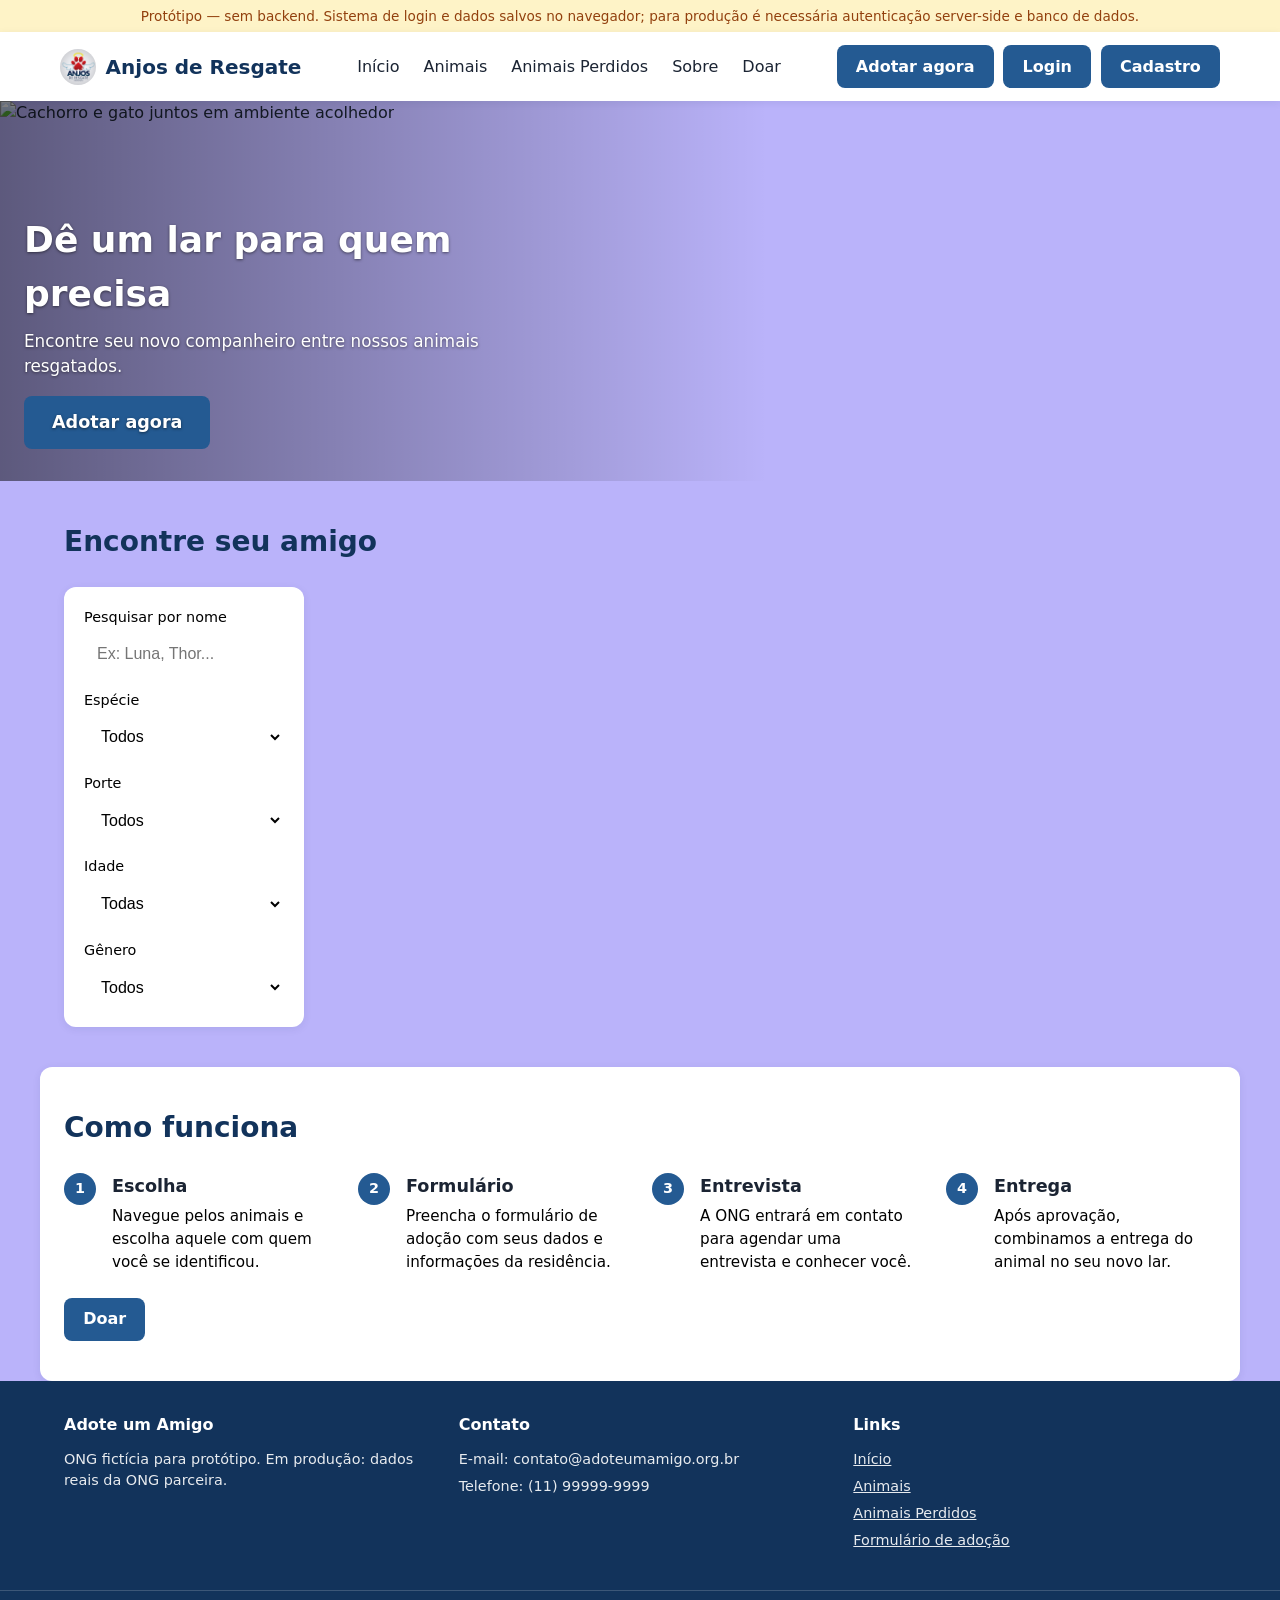
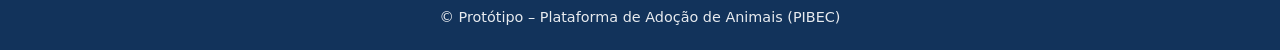
==== admin.html @ feb144f8 "atualizando o projeto" ====
<!DOCTYPE html>
<html lang="pt-BR">
<head>
  <meta charset="UTF-8">
  <title>Painel Admin</title>
</head>
<body>

<h1>Painel Administrativo</h1>

<button onclick="logout()">Sair</button>

<h2>Adicionar Pet</h2>

<form onsubmit="adicionarPet(event)">
  <input type="text" id="nome" placeholder="Nome do pet" required>
  <input type="text" id="especie" placeholder="Cachorro ou Gato" required>
  <input type="text" id="idade" placeholder="Idade" required>
  <input type="text" id="porte" placeholder="Porte" required>
  <input type="text" id="genero" placeholder="Macho/Fêmea" required>
  <input type="text" id="imagem" placeholder="URL da imagem" required>
  <button type="submit">Adicionar</button>
</form>

<h2>Lista de Pets</h2>
<div id="lista-pets"></div>

<script>
const API_URL = "http://127.0.0.1:5000";

// 🔐 PROTEÇÃO (só admin entra)
const user = JSON.parse(localStorage.getItem("user"));

if (!user || !user.is_admin) {
  alert("Acesso negado!");
  window.location.href = "index.html";
}

// LOGOUT
function logout() {
  localStorage.removeItem("user");
  window.location.href = "index.html";
}

// ADICIONAR PET
async function adicionarPet(e) {
  e.preventDefault();

  const data = {
    nome: document.getElementById("nome").value,
    especie: document.getElementById("especie").value,
    idade: document.getElementById("idade").value,
    porte: document.getElementById("porte").value,
    genero: document.getElementById("genero").value,
    imagem: document.getElementById("imagem").value
  };

  const res = await fetch(API_URL + "/pets", {
    method: "POST",
    headers: { "Content-Type": "application/json" },
    body: JSON.stringify(data)
  });

  const result = await res.json();

  if (result.success) {
    alert("Pet adicionado!");
    carregarPets();
  } else {
    alert("Erro ao adicionar");
  }
}

// LISTAR PETS
async function carregarPets() {
  const res = await fetch(API_URL + "/pets");
  const pets = await res.json();

  const container = document.getElementById("lista-pets");
  container.innerHTML = "";

  pets.forEach(pet => {
    container.innerHTML += `
      <div>
        <p>${pet.nome} - ${pet.especie}</p>
        <button onclick="removerPet(${pet.id})">Remover</button>
      </div>
    `;
  });
}

// REMOVER PET
async function removerPet(id) {
  await fetch(API_URL + "/pets/" + id, {
    method: "DELETE"
  });

  carregarPets();
}

carregarPets();
</script>

</body>
</html>
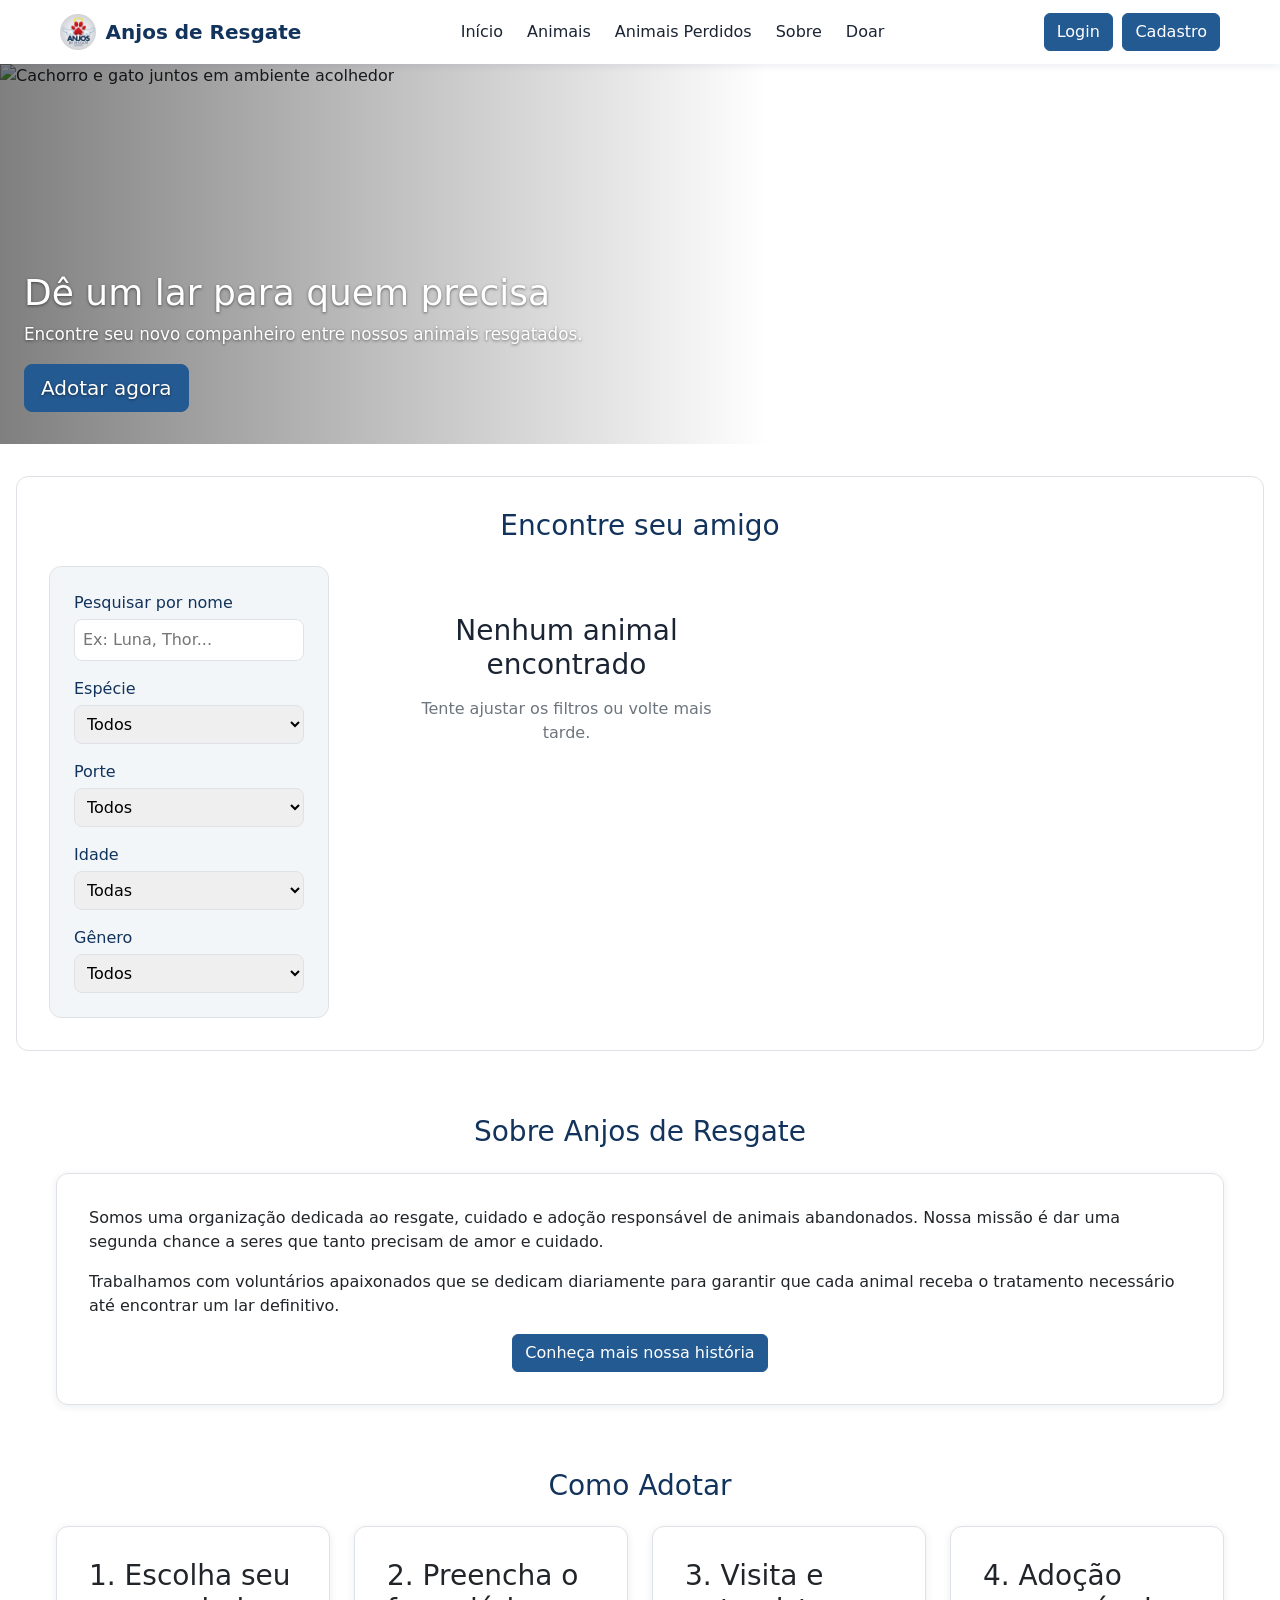
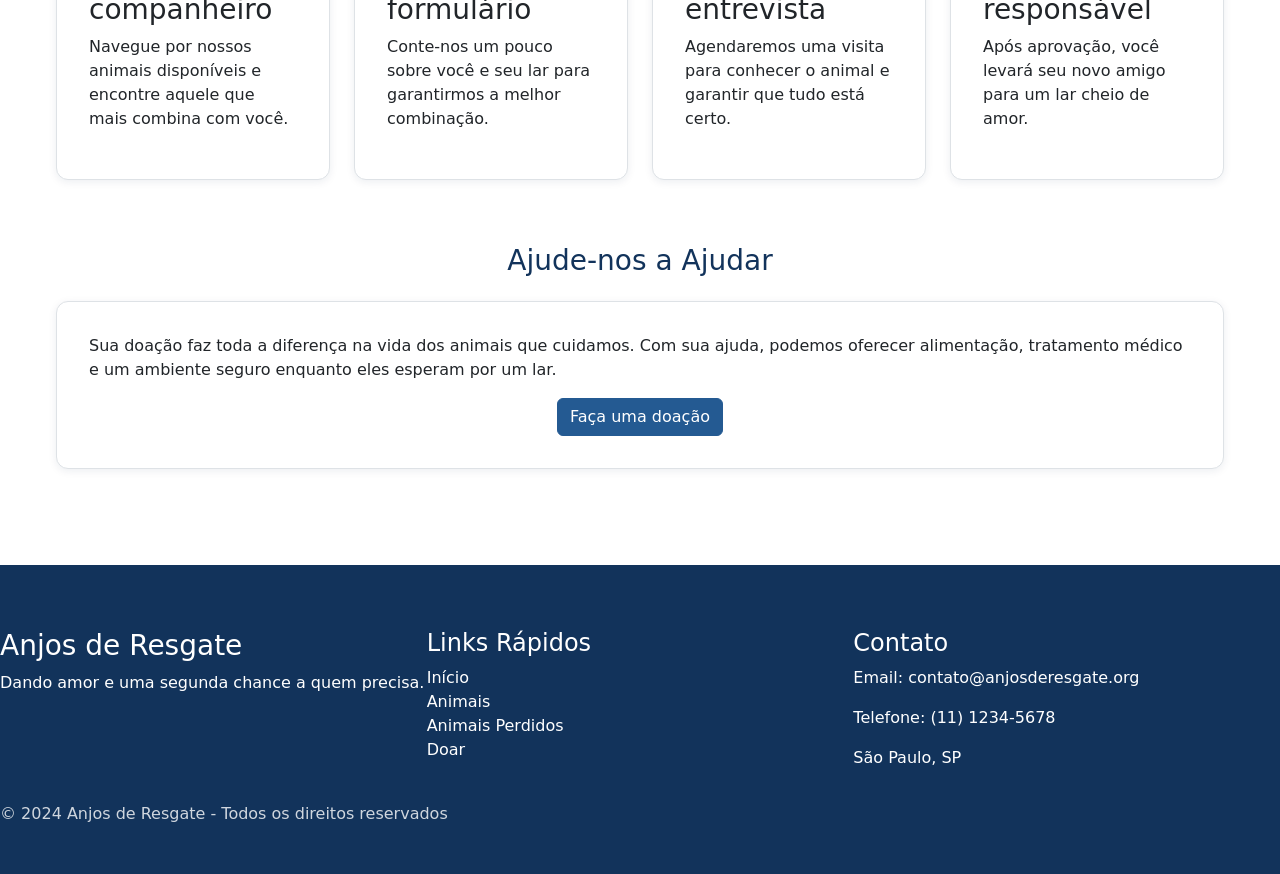
==== commit eecf96ce: "Att nova do site" ====
--- a/admin.html
+++ b/admin.html
@@ -2,104 +2,1270 @@
 <html lang="pt-BR">
 <head>
   <meta charset="UTF-8">
-  <title>Painel Admin</title>
+  <meta name="viewport" content="width=device-width, initial-scale=1.0">
+  <title>Painel Administrativo - Anjos de Resgate</title>
+  
+  <!-- Controle de Cache -->
+  <meta http-equiv="Cache-Control" content="no-cache, no-store, must-revalidate">
+  <meta http-equiv="Pragma" content="no-cache">
+  <meta http-equiv="Expires" content="0">
+  
+  <!-- Bootstrap CSS -->
+  <link href="https://cdn.jsdelivr.net/npm/bootstrap@5.3.0/dist/css/bootstrap.min.css" rel="stylesheet">
+  <!-- Bootstrap Icons -->
+  <link rel="stylesheet" href="https://cdn.jsdelivr.net/npm/bootstrap-icons@1.11.0/font/bootstrap-icons.css">
+  <!-- Custom CSS -->
+  <link rel="stylesheet" href="styles-bootstrap.css">
+  
+  <style>
+    .admin-page {
+      background: linear-gradient(135deg, var(--cor-fundo) 0%, rgba(36, 90, 146, 0.05) 100%);
+      min-height: 100vh;
+    }
+    
+    .admin-header {
+      background: linear-gradient(135deg, var(--cor-primaria) 0%, var(--cor-primaria-escura) 100%);
+      color: white;
+      padding: 2rem 0;
+      box-shadow: var(--sombra-hover);
+    }
+    
+    .admin-header .container {
+      display: flex;
+      justify-content: space-between;
+      align-items: center;
+    }
+    
+    .admin-header h1 {
+      margin: 0;
+      font-size: 2rem;
+      font-weight: 600;
+    }
+    
+    .admin-header p {
+      margin: 0.5rem 0 0;
+      opacity: 0.9;
+    }
+    
+    .admin-nav {
+      background: white;
+      border-radius: var(--raio-grande);
+      box-shadow: var(--sombra);
+      padding: 0;
+      margin: -1rem auto 2rem;
+      max-width: 800px;
+      overflow: hidden;
+    }
+    
+    .admin-nav .nav {
+      border-bottom: none;
+    }
+    
+    .admin-nav .nav-link {
+      color: var(--cor-texto);
+      border: none;
+      padding: 1rem 1.5rem;
+      font-weight: 500;
+      transition: all var(--transicao);
+      border-radius: 0;
+    }
+    
+    .admin-nav .nav-link:hover {
+      color: var(--cor-primaria);
+      background: rgba(36, 90, 146, 0.05);
+    }
+    
+    .admin-nav .nav-link.active {
+      color: white;
+      background: var(--cor-primaria);
+    }
+    
+    .admin-section {
+      display: none;
+      animation: fadeIn 0.3s ease;
+    }
+    
+    .admin-section.active {
+      display: block;
+    }
+    
+    .admin-card {
+      background: white;
+      border-radius: var(--raio-grande);
+      box-shadow: var(--sombra);
+      border: 1px solid var(--cor-borda);
+      margin-bottom: 2rem;
+    }
+    
+    .admin-card-header {
+      background: rgba(36, 90, 146, 0.05);
+      padding: 1.5rem;
+      border-bottom: 1px solid var(--cor-borda);
+      border-radius: var(--raio-grande) var(--raio-grande) 0 0;
+    }
+    
+    .admin-card-header h3 {
+      margin: 0;
+      color: var(--cor-primaria-escura);
+      font-size: 1.25rem;
+      font-weight: 600;
+    }
+    
+    .admin-card-body {
+      padding: 2rem;
+    }
+    
+    .form-floating label {
+      color: var(--cor-texto-suave);
+    }
+    
+    .form-floating .form-control:focus ~ label {
+      color: var(--cor-primaria);
+    }
+    
+    .btn-admin {
+      background: var(--cor-primaria);
+      border: none;
+      padding: 0.75rem 1.5rem;
+      font-weight: 500;
+      border-radius: var(--raio);
+      transition: all var(--transicao);
+    }
+    
+    .btn-admin:hover {
+      background: var(--cor-primaria-escura);
+      transform: translateY(-1px);
+    }
+    
+    .table-admin {
+      background: white;
+      border-radius: var(--raio-grande);
+      overflow: hidden;
+      box-shadow: var(--sombra);
+      border: 1px solid var(--cor-borda);
+    }
+    
+    .table-admin th {
+      background: rgba(36, 90, 146, 0.05);
+      font-weight: 600;
+      color: var(--cor-primaria-escura);
+      border-bottom: 2px solid var(--cor-primaria);
+    }
+    
+    .table-admin td {
+      vertical-align: middle;
+    }
+    
+    .table-admin tbody tr:hover {
+      background: rgba(36, 90, 146, 0.02);
+    }
+    
+    .admin-actions .btn {
+      padding: 0.375rem 0.75rem;
+      font-size: 0.875rem;
+      margin: 0 0.25rem;
+    }
+    
+    .stats-card {
+      background: white;
+      border-radius: var(--raio-grande);
+      padding: 1.5rem;
+      text-align: center;
+      box-shadow: var(--sombra);
+      border: 1px solid var(--cor-borda);
+      transition: all var(--transicao);
+    }
+    
+    .stats-card:hover {
+      transform: translateY(-2px);
+      box-shadow: var(--sombra-hover);
+    }
+    
+    .stats-number {
+      font-size: 2rem;
+      font-weight: 700;
+      color: var(--cor-primaria);
+      display: block;
+    }
+    
+    .stats-label {
+      color: var(--cor-texto-suave);
+      font-size: 0.875rem;
+      margin-top: 0.5rem;
+    }
+    
+    .alert-admin {
+      position: fixed;
+      top: 20px;
+      right: 20px;
+      max-width: 300px;
+      z-index: 1050;
+      border-radius: var(--raio);
+      box-shadow: var(--sombra-hover);
+    }
+    
+    .loading-spinner {
+      display: none;
+    }
+    
+    .loading .loading-spinner {
+      display: inline-block;
+    }
+    
+    .loading .btn-text {
+      display: none;
+    }
+  </style>
 </head>
-<body>
+<body class="admin-page">
+  <!-- Header Admin -->
+  <header class="admin-header">
+    <div class="container">
+      <div>
+        <h1><i class="bi bi-shield-check me-2"></i>Painel Administrativo</h1>
+        <p>Gerencie os animais, doações e configurações do sistema</p>
+      </div>
+      <div class="d-flex align-items-center gap-3">
+        <span class="me-3">Bem-vindo, Administrador</span>
+        <a href="index.html" class="btn btn-light btn-sm">
+          <i class="bi bi-house me-1"></i>Voltar ao site
+        </a>
+        <button onclick="AuthManager.logout()" class="btn btn-danger btn-sm">
+          <i class="bi bi-box-arrow-right me-1"></i>Sair
+        </button>
+      </div>
+    </div>
+  </header>
 
-<h1>Painel Administrativo</h1>
+  <!-- Main Content -->
+  <main class="container my-4">
+    <!-- Estatísticas -->
+    <div class="row mb-4">
+      <div class="col-md-3 col-sm-6 mb-3">
+        <div class="stats-card">
+          <div class="stats-number" id="stats-animals">0</div>
+          <div class="stats-label">Animais para Adoção</div>
+        </div>
+      </div>
+      <div class="col-md-3 col-sm-6 mb-3">
+        <div class="stats-card">
+          <div class="stats-number" id="stats-lost">0</div>
+          <div class="stats-label">Animais Perdidos</div>
+        </div>
+      </div>
+      <div class="col-md-3 col-sm-6 mb-3">
+        <div class="stats-card">
+          <div class="stats-number" id="stats-items">0</div>
+          <div class="stats-label">Itens Necessários</div>
+        </div>
+      </div>
+      <div class="col-md-3 col-sm-6 mb-3">
+        <div class="stats-card">
+          <div class="stats-number" id="stats-users">0</div>
+          <div class="stats-label">Usuários Cadastrados</div>
+        </div>
+      </div>
+    </div>
 
-<button onclick="logout()">Sair</button>
+    <!-- Navegação Admin -->
+    <div class="admin-nav">
+      <ul class="nav nav-tabs" role="tablist">
+            <li class="nav-item">
+              <button class="nav-link active" data-bs-toggle="tab" data-bs-target="#animals-tab" type="button">
+                <i class="bi bi-heart me-2"></i>Animais
+              </button>
+            </li>
+            <li class="nav-item">
+              <button class="nav-link" data-bs-toggle="tab" data-bs-target="#lost-pets-tab" type="button">
+                <i class="bi bi-search me-2"></i>Animais Perdidos
+              </button>
+            </li>
+            <li class="nav-item">
+              <button class="nav-link" data-bs-toggle="tab" data-bs-target="#donation-items-tab" type="button">
+                <i class="bi bi-box-seam me-2"></i>Itens de Doação
+              </button>
+            </li>
+            <li class="nav-item">
+              <button class="nav-link" data-bs-toggle="tab" data-bs-target="#donations-received-tab" type="button">
+                <i class="bi bi-heart me-2"></i>Doações Recebidas
+              </button>
+            </li>
+            <li class="nav-item">
+              <button class="nav-link" data-bs-toggle="tab" data-bs-target="#donations-tab" type="button">
+                <i class="bi bi-cash me-2"></i>Doações
+              </button>
+            </li>
+            <li class="nav-item">
+              <button class="nav-link" data-bs-toggle="tab" data-bs-target="#settings-tab" type="button">
+                <i class="bi bi-gear me-2"></i>Configurações
+              </button>
+            </li>
+          </ul>
+    </div>
 
-<h2>Adicionar Pet</h2>
+    <!-- Conteúdo das Abas -->
+    <div class="tab-content">
+      <!-- Aba Animais -->
+      <div class="tab-pane fade show active" id="animals-tab">
+        <!-- Formulário de Adição -->
+        <div class="admin-card">
+          <div class="admin-card-header">
+            <h3><i class="bi bi-plus-circle me-2"></i>Adicionar Novo Animal</h3>
+          </div>
+          <div class="admin-card-body">
+            <form id="admin-animal-form">
+              <div class="row g-3">
+                <div class="col-md-6">
+                  <div class="form-floating">
+                    <input type="text" class="form-control" name="nome" id="animal-nome" placeholder="Nome do animal" required>
+                    <label for="animal-nome">Nome *</label>
+                  </div>
+                </div>
+                
+                <div class="col-md-6">
+                  <div class="form-floating">
+                    <select class="form-control" name="especie" id="animal-especie" required>
+                      <option value="">Selecione...</option>
+                      <option value="Cachorro">Cachorro</option>
+                      <option value="Gato">Gato</option>
+                    </select>
+                    <label for="animal-especie">Espécie *</label>
+                  </div>
+                </div>
+                
+                <div class="col-md-4">
+                  <div class="form-floating">
+                    <select class="form-control" name="porte" id="animal-porte">
+                      <option value="Pequeno">Pequeno</option>
+                      <option value="Médio">Médio</option>
+                      <option value="Grande">Grande</option>
+                    </select>
+                    <label for="animal-porte">Porte</label>
+                  </div>
+                </div>
+                
+                <div class="col-md-4">
+                  <div class="form-floating">
+                    <select class="form-control" name="idade" id="animal-idade">
+                      <option value="Filhote">Filhote</option>
+                      <option value="Jovem">Jovem</option>
+                      <option value="Adulto">Adulto</option>
+                      <option value="1 ano">1 ano</option>
+                      <option value="2 anos">2 anos</option>
+                      <option value="3 anos">3 anos</option>
+                      <option value="4+ anos">4+ anos</option>
+                    </select>
+                    <label for="animal-idade">Idade</label>
+                  </div>
+                </div>
+                
+                <div class="col-md-4">
+                  <div class="form-floating">
+                    <select class="form-control" name="genero" id="animal-genero">
+                      <option value="Macho">Macho</option>
+                      <option value="Fêmea">Fêmea</option>
+                    </select>
+                    <label for="animal-genero">Gênero</label>
+                  </div>
+                </div>
+                
+                <div class="col-md-6">
+                  <div class="form-floating">
+                    <select class="form-control" name="status" id="animal-status">
+                      <option value="Disponível">Disponível</option>
+                      <option value="Adotado">Adotado</option>
+                      <option value="Em processo">Em processo</option>
+                    </select>
+                    <label for="animal-status">Status</label>
+                  </div>
+                </div>
+                
+                <div class="col-md-6">
+                  <div class="form-floating">
+                    <input type="url" class="form-control" name="imagem" id="animal-imagem" placeholder="https://exemplo.com/imagem.jpg">
+                    <label for="animal-imagem">URL da Imagem</label>
+                  </div>
+                </div>
+                
+                <div class="col-12">
+                  <div class="form-floating">
+                    <textarea class="form-control" name="descricao" id="animal-descricao" rows="4" placeholder="Descreva o animal, temperamento, cuidados especiais..."></textarea>
+                    <label for="animal-descricao">Descrição</label>
+                  </div>
+                </div>
+              </div>
+              
+              <div class="d-flex gap-2 mt-4">
+                <button type="submit" class="btn btn-primary btn-admin">
+                  <span class="btn-text"><i class="bi bi-plus-circle me-2"></i>Adicionar Animal</span>
+                  <span class="loading-spinner spinner-border spinner-border-sm" role="status"></span>
+                </button>
+                <button type="reset" class="btn btn-secondary">
+                  <i class="bi bi-arrow-clockwise me-2"></i>Limpar
+                </button>
+              </div>
+            </form>
+          </div>
+        </div>
 
-<form onsubmit="adicionarPet(event)">
-  <input type="text" id="nome" placeholder="Nome do pet" required>
-  <input type="text" id="especie" placeholder="Cachorro ou Gato" required>
-  <input type="text" id="idade" placeholder="Idade" required>
-  <input type="text" id="porte" placeholder="Porte" required>
-  <input type="text" id="genero" placeholder="Macho/Fêmea" required>
-  <input type="text" id="imagem" placeholder="URL da imagem" required>
-  <button type="submit">Adicionar</button>
-</form>
+        <!-- Tabela de Animais -->
+        <div class="table-admin">
+          <div class="p-3 border-bottom bg-light">
+            <h4 class="mb-0"><i class="bi bi-list-ul me-2"></i>Animais Cadastrados</h4>
+          </div>
+          <div class="table-responsive">
+            <table class="table table-hover mb-0" id="admin-animals-table">
+              <thead>
+                <tr>
+                  <th>ID</th>
+                  <th>Nome</th>
+                  <th>Espécie</th>
+                  <th>Porte</th>
+                  <th>Idade</th>
+                  <th>Status</th>
+                  <th>Ações</th>
+                </tr>
+              </thead>
+              <tbody>
+                <!-- Animais serão carregados dinamicamente -->
+              </tbody>
+            </table>
+          </div>
+        </div>
+      </div>
 
-<h2>Lista de Pets</h2>
-<div id="lista-pets"></div>
+      <!-- Aba Animais Perdidos -->
+      <div class="tab-pane fade" id="lost-pets-tab">
+        <div class="admin-card">
+          <div class="admin-card-header">
+            <h3><i class="bi bi-info-circle me-2"></i>Animais Perdidos</h3>
+          </div>
+          <div class="admin-card-body">
+            <div class="alert alert-info">
+              <i class="bi bi-info-circle me-2"></i>
+              Funcionalidade de gerenciamento de animais perdidos será implementada em breve.
+            </div>
+          </div>
+        </div>
+      </div>
 
-<script>
-const API_URL = "http://127.0.0.1:5000";
+      <!-- Aba Doação de Itens -->
+      <div class="tab-pane fade" id="donation-items-tab">
+        <div class="admin-card">
+          <div class="admin-card-header">
+            <h3><i class="bi bi-box-seam me-2"></i>Doação de Itens</h3>
+          </div>
+          <div class="admin-card-body">
+            <!-- Formulário Adicionar Item -->
+            <div class="mb-4">
+              <form id="donation-item-form">
+                <div class="row g-3">
+                  <div class="col-md-4">
+                    <label for="item-nome" class="form-label">Nome do Item</label>
+                    <input type="text" class="form-control" id="item-nome" name="nome" required>
+                  </div>
+                  <div class="col-md-3">
+                    <label for="item-categoria" class="form-label">Categoria</label>
+                    <select class="form-select" id="item-categoria" name="categoria">
+                      <option value="">Selecione...</option>
+                      <option value="Ração e Alimentação">Ração e Alimentação</option>
+                      <option value="Medicamentos">Medicamentos</option>
+                      <option value="Produtos de Limpeza">Produtos de Limpeza</option>
+                      <option value="Outros">Outros</option>
+                    </select>
+                  </div>
+                  <div class="col-md-2">
+                    <label for="item-quantidade" class="form-label">Quantidade</label>
+                    <input type="number" class="form-control" id="item-quantidade" name="quantidade" min="1" value="1">
+                  </div>
+                  <div class="col-md-2">
+                    <label for="item-urgencia" class="form-label">Urgência</label>
+                    <select class="form-select" id="item-urgencia" name="urgencia">
+                      <option value="baixa">Baixa</option>
+                      <option value="média">Média</option>
+                      <option value="alta">Alta</option>
+                    </select>
+                  </div>
+                  <div class="col-md-2">
+                    <label for="item-ativo" class="form-label">Status</label>
+                    <select class="form-select" id="item-ativo" name="ativo">
+                      <option value="true">Ativo</option>
+                      <option value="false">Inativo</option>
+                    </select>
+                  </div>
+                  <div class="col-md-1">
+                    <label class="form-label">&nbsp;</label>
+                    <button type="submit" class="btn btn-primary w-100">
+                      <i class="bi bi-plus-lg"></i>
+                    </button>
+                  </div>
+                </div>
+                <div class="row">
+                  <div class="col-12">
+                    <label for="item-descricao" class="form-label">Descrição</label>
+                    <textarea class="form-control" id="item-descricao" name="descricao" rows="2"></textarea>
+                  </div>
+                </div>
+                <div class="row">
+                  <div class="col-12">
+                    <button type="submit" class="btn btn-primary">
+                      <i class="bi bi-plus-lg"></i> Adicionar Item
+                    </button>
+                  </div>
+                </div>
+              </form>
+            </div>
 
-// 🔐 PROTEÇÃO (só admin entra)
-const user = JSON.parse(localStorage.getItem("user"));
+            <!-- Tabela de Itens -->
+            <div class="table-admin">
+              <div class="p-3 border-bottom bg-light">
+                <h4 class="mb-0"><i class="bi bi-list-ul me-2"></i>Itens Cadastrados</h4>
+              </div>
+              <div class="table-responsive">
+                <table class="table table-hover mb-0" id="admin-items-table">
+                  <thead>
+                    <tr>
+                      <th>ID</th>
+                      <th>Nome</th>
+                      <th>Categoria</th>
+                      <th>Quantidade</th>
+                      <th>Urgência</th>
+                      <th>Status</th>
+                      <th>Ações</th>
+                    </tr>
+                  </thead>
+                  <tbody>
+                    <!-- Itens serão carregados dinamicamente -->
+                  </tbody>
+                </table>
+              </div>
+            </div>
+          </div>
+        </div>
+      </div>
 
-if (!user || !user.is_admin) {
-  alert("Acesso negado!");
-  window.location.href = "index.html";
-}
+      <!-- Aba Doações Recebidas -->
+      <div class="tab-pane fade" id="donations-received-tab">
+        <div class="admin-card">
+          <div class="admin-card-header">
+            <h3><i class="bi bi-heart me-2"></i>Doações Recebidas</h3>
+          </div>
+          <div class="admin-card-body">
+            <!-- Tabela de Doações -->
+            <div class="table-admin">
+              <div class="p-3 border-bottom bg-light">
+                <h4 class="mb-0"><i class="bi bi-list-ul me-2"></i>Doações de Usuários</h4>
+              </div>
+              <div class="table-responsive">
+                <table class="table table-hover mb-0" id="admin-donations-table">
+                  <thead>
+                    <tr>
+                      <th>ID</th>
+                      <th>Item</th>
+                      <th>Doador</th>
+                      <th>Contato</th>
+                      <th>Quantidade</th>
+                      <th>Status</th>
+                      <th>Data</th>
+                      <th>Ações</th>
+                    </tr>
+                  </thead>
+                  <tbody>
+                    <!-- Doações serão carregadas dinamicamente -->
+                  </tbody>
+                </table>
+              </div>
+            </div>
+          </div>
+        </div>
+      </div>
 
-// LOGOUT
-function logout() {
-  localStorage.removeItem("user");
-  window.location.href = "index.html";
-}
+      <!-- Aba Doações -->
+      <div class="tab-pane fade" id="donations-tab">
+        <!-- Configuração PIX -->
+        <div class="admin-card">
+          <div class="admin-card-header">
+            <h3><i class="bi bi-cash me-2"></i>Configuração de Doação em Dinheiro</h3>
+          </div>
+          <div class="admin-card-body">
+            <form id="donation-config-form">
+              <div class="row g-3">
+                <div class="col-md-12">
+                  <div class="form-floating">
+                    <input type="text" class="form-control" id="pix-key" name="pix_key" placeholder="email@exemplo.com" required>
+                    <label for="pix-key">Chave PIX *</label>
+                  </div>
+                </div>
+                
+                <div class="col-md-12">
+                  <div class="form-floating">
+                    <input type="url" class="form-control" id="qr-code" name="qr_code" placeholder="https://exemplo.com/qr-code.png">
+                    <label for="qr-code">URL do QR Code</label>
+                  </div>
+                </div>
+                
+                <div class="col-12">
+                  <div class="form-floating">
+                    <textarea class="form-control" id="donation-message" name="message" rows="3" placeholder="Sua doação faz a diferença!"></textarea>
+                    <label for="donation-message">Mensagem de Doação</label>
+                  </div>
+                </div>
+              </div>
+              
+              <div class="d-flex gap-2 mt-4">
+                <button type="submit" class="btn btn-primary btn-admin">
+                  <span class="btn-text"><i class="bi bi-save me-2"></i>Atualizar Configuração</span>
+                  <span class="loading-spinner spinner-border spinner-border-sm" role="status"></span>
+                </button>
+              </div>
+            </form>
+          </div>
+        </div>
 
-// ADICIONAR PET
-async function adicionarPet(e) {
-  e.preventDefault();
+        
+      <!-- Aba Configurações -->
+      <div class="tab-pane fade" id="settings-tab">
+        <div class="admin-card">
+          <div class="admin-card-header">
+            <h3><i class="bi bi-gear me-2"></i>Configurações do Sistema</h3>
+          </div>
+          <div class="admin-card-body">
+            <div class="alert alert-info">
+              <i class="bi bi-info-circle me-2"></i>
+              Configurações gerais do sistema serão implementadas em breve.
+            </div>
+          </div>
+        </div>
+      </div>
+    </div>
+  </main>
 
-  const data = {
-    nome: document.getElementById("nome").value,
-    especie: document.getElementById("especie").value,
-    idade: document.getElementById("idade").value,
-    porte: document.getElementById("porte").value,
-    genero: document.getElementById("genero").value,
-    imagem: document.getElementById("imagem").value
-  };
+  <!-- Feedback Messages -->
+  <div id="admin-feedback" class="alert alert-admin d-none" role="alert"></div>
 
-  const res = await fetch(API_URL + "/pets", {
-    method: "POST",
-    headers: { "Content-Type": "application/json" },
-    body: JSON.stringify(data)
-  });
+  <!-- Bootstrap JS -->
+  <script src="https://cdn.jsdelivr.net/npm/bootstrap@5.3.0/dist/js/bootstrap.bundle.min.js"></script>
+  <!-- Custom JS -->
+  <script src="script.js?v=1.0.0"></script>
+  
+  <script>
+    document.addEventListener('DOMContentLoaded', function() {
+      // Verificar se usuário é admin
+      if (!AuthManager.isAdmin()) {
+        window.location.href = 'index.html';
+        return;
+      }
+      
+      // Carregar estatísticas
+      loadStats();
+      
+      // Configurar formulários (apenas os que não estão no script.js)
+      setupDonationConfigForm();
+      
+      // Carregar dados ao iniciar
+      loadAdminAnimals();
+      loadAdminDonationItems();
+      loadAdminDonationsReceived();
+      
+      // Setup forms
+      setupAdminAnimalForm();
+      setupAdminDonationItemForm();
+    });
+    
+    async function loadStats() {
+      try {
+        // Animais
+        const animals = await AnimalsManager.getAll();
+        document.getElementById('stats-animals').textContent = animals.length;
+        
+        // Itens de doação
+        const items = await DonationsManager.getItems();
+        document.getElementById('stats-items').textContent = items.length;
+        
+        // Animais perdidos
+        const lostPets = await LostPetsManager.getAll();
+        document.getElementById('stats-lost').textContent = lostPets.length;
+        
+        // Usuários (placeholder)
+        document.getElementById('stats-users').textContent = '1';
+        
+      } catch (error) {
+        console.error('Erro ao carregar estatísticas:', error);
+      }
+    }
+    
+        
+    function setupDonationConfigForm() {
+      const form = document.getElementById('donation-config-form');
+      if (!form) return;
+      
+      form.addEventListener('submit', async (e) => {
+        e.preventDefault();
+        
+        const button = form.querySelector('button[type="submit"]');
+        button.classList.add('loading');
+        button.disabled = true;
+        
+        try {
+          const formData = new FormData(form);
+          const config = Object.fromEntries(formData.entries());
+          
+          const result = await DonationsManager.updateConfig(config);
+          if (result) {
+            showAdminFeedback('Configuração atualizada com sucesso!', 'success');
+          } else {
+            showAdminFeedback('Erro ao atualizar configuração', 'danger');
+          }
+        } catch (error) {
+          console.error('Erro ao atualizar configuração:', error);
+          showAdminFeedback('Erro de conexão', 'danger');
+        } finally {
+          button.classList.remove('loading');
+          button.disabled = false;
+        }
+      });
+    }
+    
+    async function loadAdminAnimals() {
+      try {
+        const animals = await AnimalsManager.getAll();
+        const tableBody = document.querySelector('#admin-animals-table tbody');
+        
+        if (!tableBody) return;
+        
+        if (animals.length === 0) {
+          tableBody.innerHTML = `
+            <tr>
+              <td colspan="7" class="text-center text-muted py-4">
+                <i class="bi bi-inbox fs-1 d-block mb-2"></i>
+                Nenhum animal cadastrado
+              </td>
+            </tr>
+          `;
+          return;
+        }
+        
+        tableBody.innerHTML = animals.map(animal => `
+          <tr>
+            <td>${animal.id}</td>
+            <td>${animal.nome}</td>
+            <td>${animal.especie}</td>
+            <td>${animal.porte}</td>
+            <td>${animal.idade}</td>
+            <td>
+              <span class="badge ${getStatusClass(animal.status)}">${animal.status}</span>
+            </td>
+            <td>
+              <div class="admin-actions">
+                <button class="btn btn-sm btn-outline-primary" onclick="AdminUI.editAnimal(${animal.id})">
+                  <i class="bi bi-pencil"></i>
+                </button>
+                <button class="btn btn-sm btn-outline-danger" onclick="AdminUI.deleteAnimal(${animal.id})">
+                  <i class="bi bi-trash"></i>
+                </button>
+              </div>
+            </td>
+          </tr>
+        `).join('');
+        
+      } catch (error) {
+        console.error('Erro ao carregar animais admin:', error);
+      }
+    }
+    
+    function getStatusClass(status) {
+      switch(status) {
+        case 'Disponível': return 'bg-success';
+        case 'Adotado': return 'bg-primary';
+        case 'Em processo': return 'bg-warning';
+        default: return 'bg-secondary';
+      }
+    }
+    
+    function showAdminFeedback(message, type = 'success') {
+      const feedback = document.getElementById('admin-feedback');
+      if (!feedback) return;
+      
+      feedback.className = `alert alert-${type} alert-dismissible fade show`;
+      feedback.innerHTML = `
+        ${message}
+        <button type="button" class="btn-close" data-bs-dismiss="alert"></button>
+      `;
+      
+      // Auto remover após 5 segundos
+      setTimeout(() => {
+        if (feedback.classList.contains('show')) {
+          feedback.classList.remove('show');
+        }
+      }, 5000);
+    }
 
-  const result = await res.json();
-
-  if (result.success) {
-    alert("Pet adicionado!");
-    carregarPets();
-  } else {
-    alert("Erro ao adicionar");
-  }
-}
-
-// LISTAR PETS
-async function carregarPets() {
-  const res = await fetch(API_URL + "/pets");
-  const pets = await res.json();
-
-  const container = document.getElementById("lista-pets");
-  container.innerHTML = "";
-
-  pets.forEach(pet => {
-    container.innerHTML += `
-      <div>
-        <p>${pet.nome} - ${pet.especie}</p>
-        <button onclick="removerPet(${pet.id})">Remover</button>
-      </div>
-    `;
-  });
-}
-
-// REMOVER PET
-async function removerPet(id) {
-  await fetch(API_URL + "/pets/" + id, {
-    method: "DELETE"
-  });
-
-  carregarPets();
-}
-
-carregarPets();
-</script>
-
+    // =========================
+    // GERENCIAMENTO DE ITENS DE DOAÇÃO
+    // =========================
+    
+    async function loadAdminDonationItems() {
+      try {
+        const response = await fetch(`${BASE_URL}/donation-items`);
+        const data = await response.json();
+        
+        if (!data.success) {
+          showAdminFeedback('Erro ao carregar itens de doação', 'danger');
+          return;
+        }
+        
+        const items = data.data;
+        const tableBody = document.querySelector('#admin-items-table tbody');
+        
+        if (!tableBody) return;
+        
+        if (items.length === 0) {
+          tableBody.innerHTML = `
+            <tr>
+              <td colspan="7" class="text-center text-muted py-4">
+                <i class="bi bi-inbox fs-1 d-block mb-2"></i>
+                Nenhum item cadastrado
+              </td>
+            </tr>
+          `;
+          return;
+        }
+        
+        tableBody.innerHTML = items.map(item => `
+          <tr>
+            <td>${item.id}</td>
+            <td>${item.nome}</td>
+            <td>${item.categoria || '-'}</td>
+            <td>${item.quantidade || 1}</td>
+            <td>
+              <span class="badge ${getUrgencyClass(item.urgencia)}">${item.urgencia || 'média'}</span>
+            </td>
+            <td>
+              <span class="badge ${item.ativo !== false ? 'bg-success' : 'bg-secondary'}">
+                ${item.ativo !== false ? 'Ativo' : 'Inativo'}
+              </span>
+            </td>
+            <td>
+              <div class="admin-actions">
+                <button class="btn btn-sm btn-outline-primary" onclick="AdminUI.editDonationItem(${item.id})">
+                  <i class="bi bi-pencil"></i>
+                </button>
+                <button class="btn btn-sm btn-outline-danger" onclick="AdminUI.deleteDonationItem(${item.id})">
+                  <i class="bi bi-trash"></i>
+                </button>
+              </div>
+            </td>
+          </tr>
+        `).join('');
+        
+      } catch (error) {
+        console.error('Erro ao carregar itens:', error);
+        showAdminFeedback('Erro de conexão ao carregar itens', 'danger');
+      }
+    }
+    
+    function getUrgencyClass(urgency) {
+      switch (urgency) {
+        case 'alta': return 'bg-danger';
+        case 'média': return 'bg-warning';
+        case 'baixa': return 'bg-success';
+        default: return 'bg-secondary';
+      }
+    }
+    
+    async function loadAdminDonationsReceived() {
+      try {
+        // Buscar doações e itens
+        const [donationsResponse, itemsResponse] = await Promise.all([
+          fetch(`${BASE_URL}/donations`),
+          fetch(`${BASE_URL}/donation-items`)
+        ]);
+        
+        const donationsData = await donationsResponse.json();
+        const itemsData = await itemsResponse.json();
+        
+        if (!donationsData.success || !itemsData.success) {
+          showAdminFeedback('Erro ao carregar doações recebidas', 'danger');
+          return;
+        }
+        
+        const donations = donationsData.data;
+        const items = itemsData.data;
+        
+        const tableBody = document.querySelector('#admin-donations-table tbody');
+        
+        if (!tableBody) return;
+        
+        if (donations.length === 0) {
+          tableBody.innerHTML = `
+            <tr>
+              <td colspan="8" class="text-center text-muted py-4">
+                <i class="bi bi-inbox fs-1 d-block mb-2"></i>
+                Nenhuma doação recebida
+              </td>
+            </tr>
+          `;
+          return;
+        }
+        
+        tableBody.innerHTML = donations.map(donation => {
+          const item = items.find(i => i.id === donation.item_id);
+          const itemName = item ? item.nome : `Item #${donation.item_id}`;
+          
+          return `
+            <tr>
+              <td>${donation.id}</td>
+              <td>${itemName}</td>
+              <td>${donation.nome_usuario}</td>
+              <td>${donation.contato}</td>
+              <td>${donation.quantidade}</td>
+              <td>
+                <span class="badge ${getDonationStatusClass(donation.status)}">
+                  ${getDonationStatusLabel(donation.status)}
+                </span>
+              </td>
+              <td>${formatDate(donation.data_criacao)}</td>
+              <td>
+                <div class="admin-actions">
+                  ${donation.status === 'pendente' ? `
+                    <button class="btn btn-sm btn-outline-success" onclick="AdminUI.confirmDonation(${donation.id})">
+                      <i class="bi bi-check"></i>
+                    </button>
+                  ` : ''}
+                  <button class="btn btn-sm btn-outline-primary" onclick="AdminUI.viewDonationDetails(${donation.id})">
+                    <i class="bi bi-eye"></i>
+                  </button>
+                </div>
+              </td>
+            </tr>
+          `;
+        }).join('');
+        
+      } catch (error) {
+        console.error('Erro ao carregar doações recebidas:', error);
+        showAdminFeedback('Erro de conexão ao carregar doações', 'danger');
+      }
+    }
+    
+    function getDonationStatusClass(status) {
+      switch (status) {
+        case 'pendente': return 'bg-warning';
+        case 'confirmado': return 'bg-info';
+        case 'concluido': return 'bg-success';
+        case 'cancelado': return 'bg-danger';
+        default: return 'bg-secondary';
+      }
+    }
+    
+    function getDonationStatusLabel(status) {
+      switch (status) {
+        case 'pendente': return 'Pendente';
+        case 'confirmado': return 'Confirmado';
+        case 'concluido': return 'Concluído';
+        case 'cancelado': return 'Cancelado';
+        default: return status;
+      }
+    }
+    
+    function formatDate(dateString) {
+      if (!dateString) return '-';
+      const date = new Date(dateString);
+      return date.toLocaleDateString('pt-BR', {
+        day: '2-digit',
+        month: '2-digit',
+        year: 'numeric'
+      });
+    }
+    
+    function setupAdminDonationItemForm() {
+      const form = document.getElementById('donation-item-form');
+      if (!form) return;
+      
+      form.addEventListener('submit', async (e) => {
+        e.preventDefault();
+        
+        const button = form.querySelector('button[type="submit"]');
+        button.classList.add('loading');
+        button.disabled = true;
+        
+        try {
+          const formData = new FormData(form);
+          const itemData = {
+            nome: formData.get('nome'),
+            categoria: formData.get('categoria'),
+            quantidade: parseInt(formData.get('quantidade')) || 1,
+            urgencia: formData.get('urgencia'),
+            descricao: formData.get('descricao'),
+            ativo: formData.get('ativo') === 'true'
+          };
+          
+          const editId = form.dataset.editId;
+          const isEdit = !!editId;
+          
+          const url = isEdit ? `${BASE_URL}/donation-items/${editId}` : `${BASE_URL}/donation-items`;
+          const method = isEdit ? 'PUT' : 'POST';
+          
+          const response = await fetch(url, {
+            method: method,
+            headers: {
+              'Content-Type': 'application/json'
+            },
+            body: JSON.stringify(itemData)
+          });
+          
+          const result = await response.json();
+          
+          if (result.success) {
+            showAdminFeedback(isEdit ? 'Item atualizado com sucesso!' : 'Item adicionado com sucesso!', 'success');
+            form.reset();
+            delete form.dataset.editId;
+            
+            // Resetar botão
+            const submitBtn = form.querySelector('button[type="submit"]');
+            submitBtn.innerHTML = '<i class="bi bi-plus-lg"></i> Adicionar Item';
+            submitBtn.classList.remove('btn-success');
+            submitBtn.classList.add('btn-primary');
+            
+            // Recarregar tabela de itens
+            await loadAdminDonationItems();
+          } else {
+            showAdminFeedback(result.message || 'Erro ao salvar item', 'danger');
+          }
+          
+        } catch (error) {
+          console.error('Erro ao salvar item:', error);
+          showAdminFeedback('Erro de conexão', 'danger');
+        } finally {
+          button.classList.remove('loading');
+          button.disabled = false;
+        }
+      });
+    }
+    
+    // Objeto AdminUI para gerenciar ações
+    const AdminUI = {
+      async confirmDonation(id) {
+        try {
+          const response = await fetch(`${BASE_URL}/donations/${id}`, {
+            method: 'PUT',
+            headers: {
+              'Content-Type': 'application/json'
+            },
+            body: JSON.stringify({ status: 'confirmado' })
+          });
+          
+          const result = await response.json();
+          
+          if (result.success) {
+            showAdminFeedback('Doação confirmada com sucesso!', 'success');
+            await loadAdminDonationsReceived();
+          } else {
+            showAdminFeedback(result.message || 'Erro ao confirmar doação', 'danger');
+          }
+          
+        } catch (error) {
+          console.error('Erro ao confirmar doação:', error);
+          showAdminFeedback('Erro de conexão', 'danger');
+        }
+      },
+      
+      async viewDonationDetails(id) {
+        try {
+          // Buscar detalhes da doação
+          const [donationsResponse, itemsResponse] = await Promise.all([
+            fetch(`${BASE_URL}/donations`),
+            fetch(`${BASE_URL}/donation-items`)
+          ]);
+          
+          const donationsData = await donationsResponse.json();
+          const itemsData = await itemsResponse.json();
+          
+          if (!donationsData.success || !itemsData.success) {
+            showAdminFeedback('Erro ao buscar detalhes', 'danger');
+            return;
+          }
+          
+          const donation = donationsData.data.find(d => d.id === id);
+          const item = itemsData.data.find(i => i.id === donation.item_id);
+          
+          if (!donation) {
+            showAdminFeedback('Doação não encontrada', 'danger');
+            return;
+          }
+          
+          // Criar modal de detalhes
+          const modalHtml = `
+            <div class="modal fade" id="donationDetailsModal" tabindex="-1">
+              <div class="modal-dialog">
+                <div class="modal-content">
+                  <div class="modal-header">
+                    <h5 class="modal-title">Detalhes da Doação #${donation.id}</h5>
+                    <button type="button" class="btn-close" data-bs-dismiss="modal"></button>
+                  </div>
+                  <div class="modal-body">
+                    <div class="row mb-3">
+                      <div class="col-6"><strong>Item:</strong></div>
+                      <div class="col-6">${item ? item.nome : `Item #${donation.item_id}`}</div>
+                    </div>
+                    <div class="row mb-3">
+                      <div class="col-6"><strong>Doador:</strong></div>
+                      <div class="col-6">${donation.nome_usuario}</div>
+                    </div>
+                    <div class="row mb-3">
+                      <div class="col-6"><strong>Contato:</strong></div>
+                      <div class="col-6">${donation.contato}</div>
+                    </div>
+                    <div class="row mb-3">
+                      <div class="col-6"><strong>Quantidade:</strong></div>
+                      <div class="col-6">${donation.quantidade}</div>
+                    </div>
+                    <div class="row mb-3">
+                      <div class="col-6"><strong>Status:</strong></div>
+                      <div class="col-6">
+                        <span class="badge ${getDonationStatusClass(donation.status)}">
+                          ${getDonationStatusLabel(donation.status)}
+                        </span>
+                      </div>
+                    </div>
+                    <div class="row mb-3">
+                      <div class="col-6"><strong>Data:</strong></div>
+                      <div class="col-6">${formatDate(donation.data_criacao)}</div>
+                    </div>
+                    ${donation.mensagem ? `
+                      <div class="row mb-3">
+                        <div class="col-12"><strong>Mensagem:</strong></div>
+                        <div class="col-12">${donation.mensagem}</div>
+                      </div>
+                    ` : ''}
+                  </div>
+                  <div class="modal-footer">
+                    <button type="button" class="btn btn-secondary" data-bs-dismiss="modal">Fechar</button>
+                    ${donation.status === 'pendente' ? `
+                      <button type="button" class="btn btn-success" onclick="AdminUI.confirmDonation(${donation.id})">
+                        <i class="bi bi-check me-2"></i>Confirmar Doação
+                      </button>
+                    ` : ''}
+                  </div>
+                </div>
+              </div>
+            </div>
+          `;
+          
+          // Remover modal existente se houver
+          const existingModal = document.getElementById('donationDetailsModal');
+          if (existingModal) {
+            existingModal.remove();
+          }
+          
+          // Adicionar novo modal
+          document.body.insertAdjacentHTML('beforeend', modalHtml);
+          
+          // Mostrar modal
+          const modal = new bootstrap.Modal(document.getElementById('donationDetailsModal'));
+          modal.show();
+          
+        } catch (error) {
+          console.error('Erro ao visualizar detalhes:', error);
+          showAdminFeedback('Erro ao carregar detalhes', 'danger');
+        }
+      },
+      
+      async editDonationItem(id) {
+        try {
+          // Buscar item para edição
+          const response = await fetch(`${BASE_URL}/donation-items`);
+          const data = await response.json();
+          
+          if (!data.success) {
+            showAdminFeedback('Erro ao buscar item', 'danger');
+            return;
+          }
+          
+          const item = data.data.find(i => i.id === id);
+          if (!item) {
+            showAdminFeedback('Item não encontrado', 'danger');
+            return;
+          }
+          
+          // Preencher formulário
+          const form = document.getElementById('donation-item-form');
+          form.querySelector('#item-nome').value = item.nome;
+          form.querySelector('#item-categoria').value = item.categoria || '';
+          form.querySelector('#item-quantidade').value = item.quantidade || 1;
+          form.querySelector('#item-urgencia').value = item.urgencia || 'média';
+          form.querySelector('#item-ativo').value = item.ativo !== false ? 'true' : 'false';
+          form.querySelector('#item-descricao').value = item.descricao || '';
+          
+          // Adicionar ID ao formulário para edição
+          form.dataset.editId = id;
+          
+          // Mudar texto do botão
+          const submitBtn = form.querySelector('button[type="submit"]');
+          submitBtn.innerHTML = '<i class="bi bi-save"></i>';
+          submitBtn.classList.remove('btn-primary');
+          submitBtn.classList.add('btn-success');
+          
+          // Rolar para o formulário
+          form.scrollIntoView({ behavior: 'smooth' });
+          
+          showAdminFeedback('Edite o item e clique para salvar', 'info');
+          
+        } catch (error) {
+          console.error('Erro ao editar item:', error);
+          showAdminFeedback('Erro ao editar item', 'danger');
+        }
+      },
+      
+      async deleteDonationItem(id) {
+        if (!confirm('Tem certeza que deseja remover este item?')) {
+          return;
+        }
+        
+        try {
+          const response = await fetch(`${BASE_URL}/donation-items/${id}`, {
+            method: 'DELETE'
+          });
+          
+          const result = await response.json();
+          
+          if (result.success) {
+            showAdminFeedback('Item removido com sucesso!', 'success');
+            await loadAdminDonationItems();
+            
+            // SINCRONIZAÇÃO: Atualizar frontend público
+            syncDonationItemsToPublic();
+          } else {
+            showAdminFeedback(result.message || 'Erro ao remover item', 'danger');
+          }
+          
+        } catch (error) {
+          console.error('Erro ao remover item:', error);
+          showAdminFeedback('Erro de conexão', 'danger');
+        }
+      }
+    };
+    
+    function syncDonationItemsToPublic() {
+      // Notificar outras páginas que os itens de doação foram atualizados
+      const timestamp = Date.now().toString();
+      localStorage.setItem('donation_items_updated', timestamp);
+      
+      // Forçar atualização imediata se estiver na página de doação
+      if (window.location.pathname.includes('doar.html')) {
+        setTimeout(() => {
+          if (typeof PageInitializer !== 'undefined' && PageInitializer.loadDonationItems) {
+            PageInitializer.loadDonationItems();
+          }
+        }, 100);
+      }
+      
+      // Disparar evento customizado para outras abas escutarem
+      window.dispatchEvent(new CustomEvent('donationItemsUpdated', {
+        detail: { timestamp: parseInt(timestamp) }
+      }));
+      
+      console.log('Sincronização disparada - Admin para Frontend Público (Itens de Doação)');
+    }
+  </script>
 </body>
-</html>+</html>
